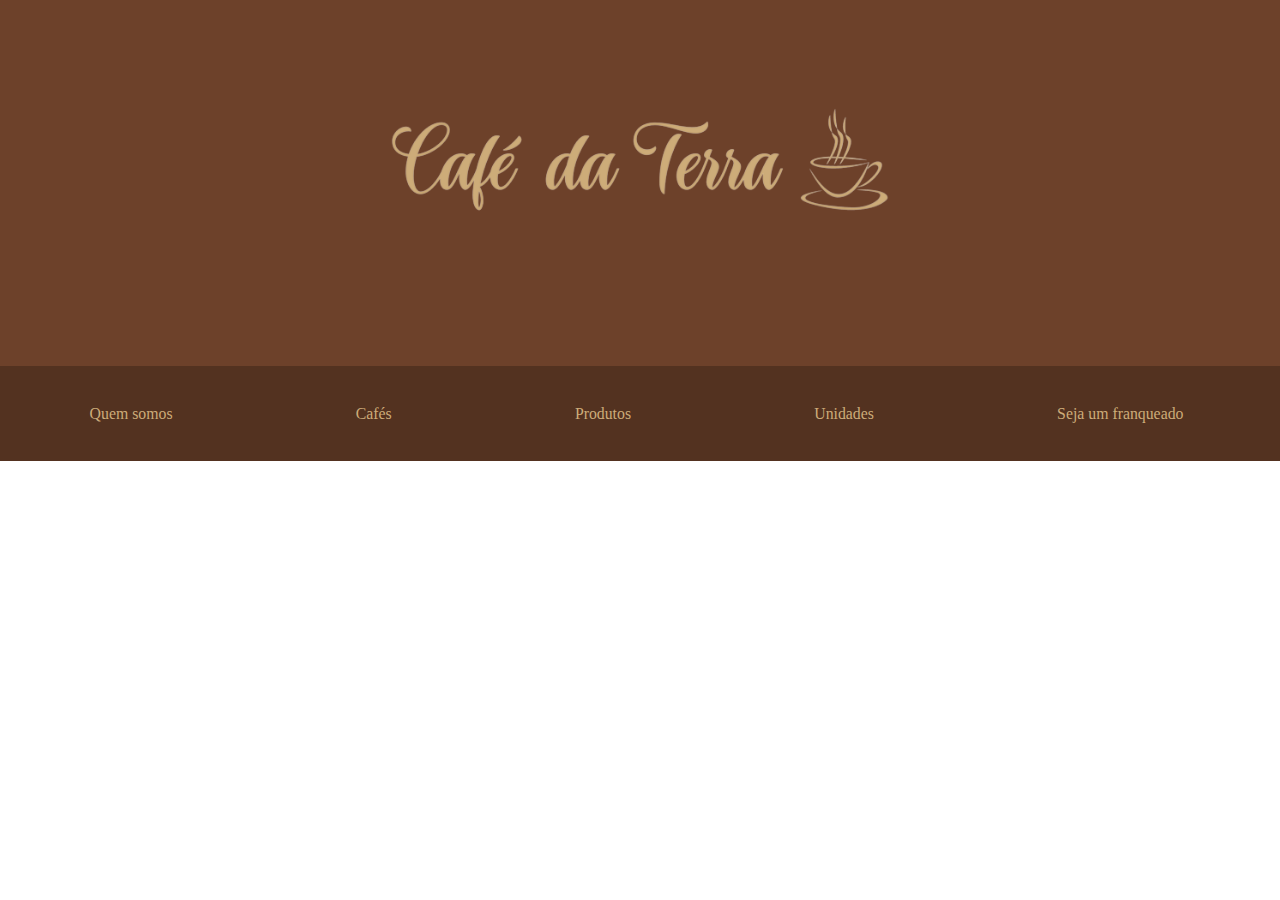
==== cafe.html @ b67c9f63 "cafe da terra" ====
<!DOCTYPE html>
<html lang="pt-br">
<head>
    <meta charset="UTF-8">
    <meta name="viewport" content="width=device-width, initial-scale=1.0">
    <title>Café da Terra</title>
    <link rel="stylesheet" href="style.css">
</head>
<body>
    <Header>
        <h1><img src="Imagens/logo.png" alt="" id="inicioimg"></h1>
    </Header>
    <nav>
        <div>
            <p>Quem somos</p>
            <p>Cafés</p>
            <p>Produtos</p>
            <p>Unidades</p>
            <p>Seja um franqueado</p>
        </div>
    </nav>
    
</body>
</html>
---- style.css ----
@charset "UTF-8";

body{width: 100vw;
margin: 0px 0px 0px 0px;}

header{
        background-color: #6D412A;
        width: 100%;
        margin: 0px;

}
header > h1{
        text-align: center ;
        margin: 0px ;
}

header > h1 > img{
        width: 40vw;
}

nav{
        background-color: #533220;
        width: 100vw;
}

nav > div > p{
        display: inline-block;
        margin: 3% 7%;
        color: #CDAC79;
        font-size: calc(3px + 1vw);}

nav > div{margin: 0px 0%;}
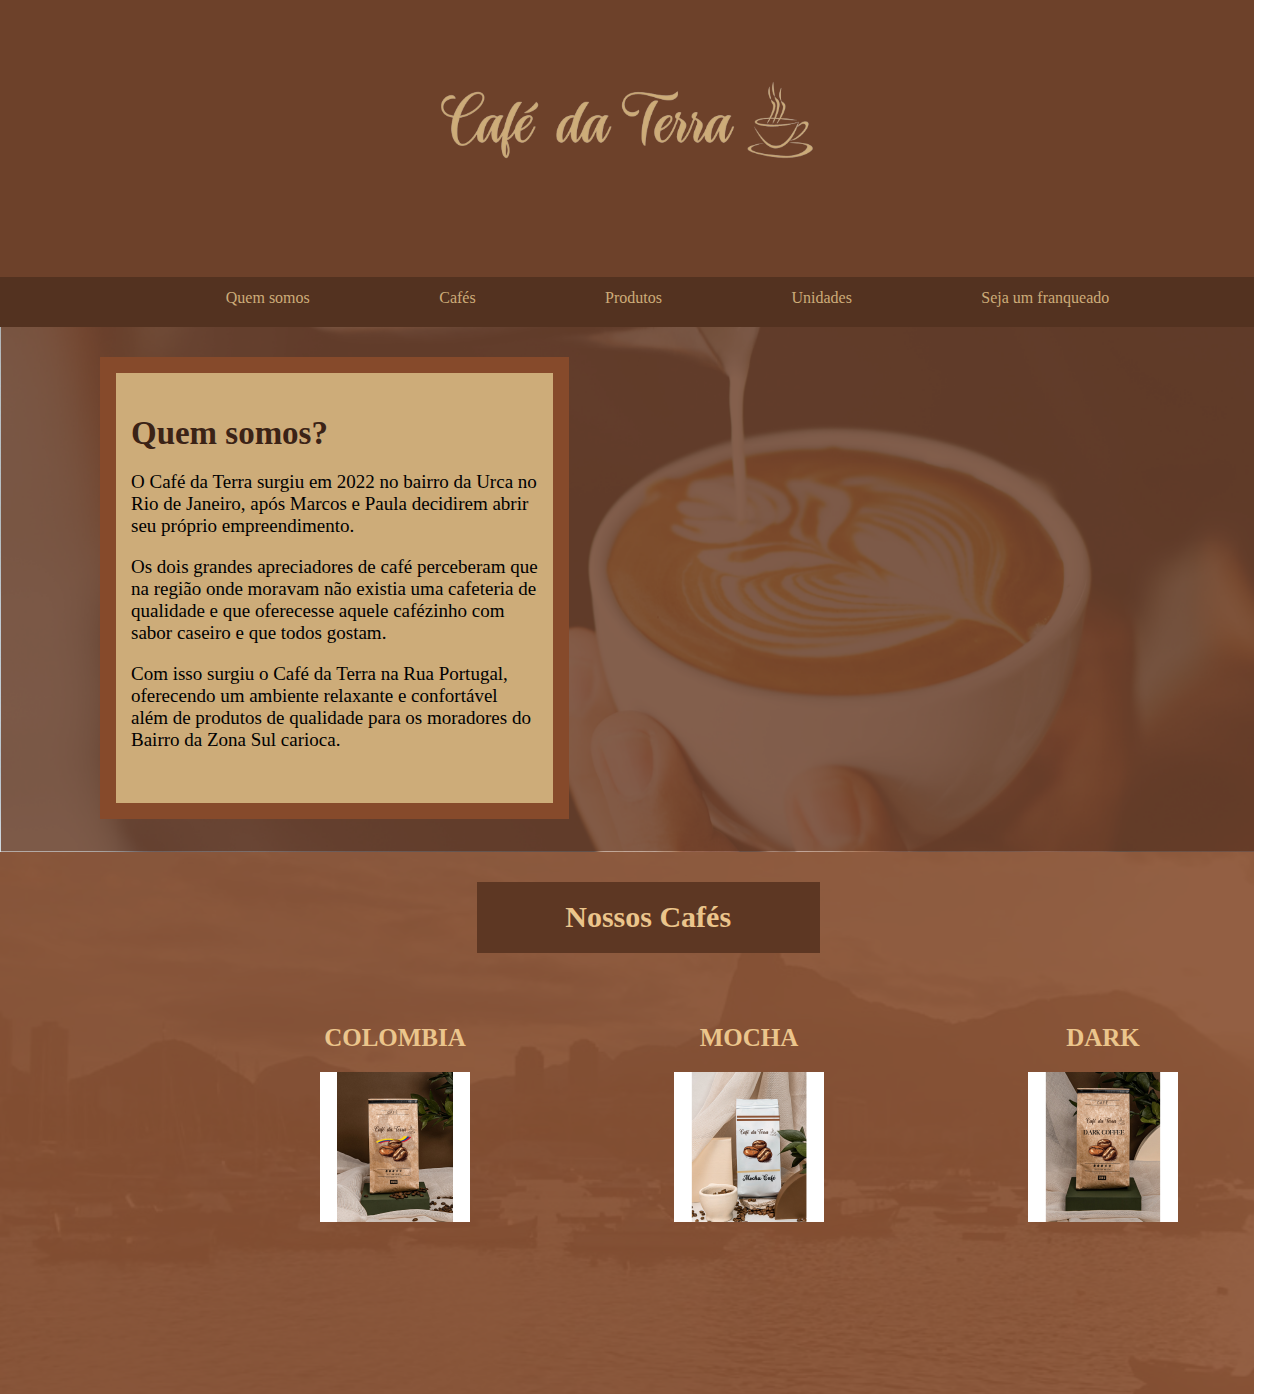
==== commit 426d7ec5: "mudanças construção do site" ====
--- a/cafe.html
+++ b/cafe.html
@@ -12,13 +12,38 @@
     </Header>
     <nav>
         <div>
-            <p>Quem somos</p>
+            <p class="primeironav">Quem somos</p>
             <p>Cafés</p>
             <p>Produtos</p>
             <p>Unidades</p>
             <p>Seja um franqueado</p>
         </div>
     </nav>
+    <section class="quemsomos">
+        <div class="quemsomostexto">
+            <h2 class="quemsomostitulo">Quem somos?</h2>
+            <p  class="quemsomosparagrafo">O Café da Terra surgiu em 2022 no bairro da Urca no Rio de Janeiro, após Marcos e Paula decidirem abrir seu próprio empreendimento.</p>
+            <p class="quemsomosparagrafo">Os dois grandes apreciadores de café perceberam que na região onde moravam não existia uma cafeteria de qualidade e que oferecesse aquele cafézinho com sabor caseiro e que todos gostam.</p>
+            <p class="quemsomosparagrafo">Com isso surgiu o Café da Terra na Rua Portugal, oferecendo um ambiente relaxante e  confortável além de produtos de qualidade para os moradores do Bairro da Zona Sul carioca.</p>
+        </div>
+    </section>
+    <section class="cafes">
+<h1 class="nossoscafes">Nossos Cafés</h1>
+<div class="alinharcafesdivs">
+    <div class="cafesdivs">
+        <h2 class="nomecafe">COLOMBIA</h2>
+        <img src="Imagens/café-colombia.png" alt="" class="imagemcafe">
+    </div>
+    <div class="cafesdivs">
+        <h2 class="nomecafe">MOCHA</h2>
+        <img src="Imagens/cafe-mocha.png" alt="" class="imagemcafe">
+    </div>
+    <div class="cafesdivs">
+        <h2 class="nomecafe">DARK</h2>
+        <img src="Imagens/cafe-dark.png" alt="" class="imagemcafe">
+    </div>
+</div>
+    </section>
     
 </body>
 </html>--- a/style.css
+++ b/style.css
@@ -1,12 +1,12 @@
 @charset "UTF-8";
 
-body{width: 100vw;
+body{width: 98vw;
 margin: 0px 0px 0px 0px;}
 
 header{
         background-color: #6D412A;
-        width: 100%;
-        margin: 0px;
+        width: 98vw;
+        margin: 0px 0px 0px 0px;
 
 }
 header > h1{
@@ -15,21 +15,98 @@
 }
 
 header > h1 > img{
-        width: 40vw;
+        width: 30vw;
 }
 
 nav{
         background-color: #533220;
-        width: 100vw;
+        width: 98vw;
+        height: 50px;
+        margin-bottom: 0px;
+        margin-right: 0px;
 }
 
 nav > div > p{
         display: inline-block;
-        margin: 3% 7%;
+        margin: 1% 5% 0% 5%;
         color: #CDAC79;
-        font-size: calc(3px + 1vw);}
+        font-size: 16px;}
 
-nav > div{margin: 0px 0%;}
+
+
+.primeironav{display: inline-block;
+        margin: 0% 5%;
+        color: #CDAC79;
+        font-size: 16px;
+margin-left: 18%;}
+
+nav > div{margin: 0px;}
+
+.quemsomos{
+        background-image: url(Imagens/quemsomosfundo.png);
+        background-size: cover;
+        height:525px;
+        width: 98vw;
+        margin-top: 0px;
+        margin-right: 0px;
+        display:inline-block;
+
+        
+}
+
+.quemsomostexto{
+        width: 407px;
+        height: 400px;
+        margin: 30px 0px 20px 100px;
+        background-color: #CDAC79;
+        padding: 15px;
+        border-color: #864A2B;
+        border-width: 16px;
+border-style: solid;}
+
+.quemsomostitulo{
+        font-size: 32.98px;
+        margin-bottom: 0px;
+        color:#3B2316 ;
+}
+
+.quemsomosparagrafo{
+        font-size: 19px;
+        color: black;
+
+}
+
+.cafes{height: 542px;
+        width: 98vw;
+        background-image: url(Imagens/cafes.png);
+        background-size:cover;
+        display: inline-block;}
+
+.nossoscafes{background-color: #5D3723;
+width: 343px;
+height: 53px;
+padding-top: 18px;
+text-align: center;
+position: relative;
+left: 38%;
+margin-top: 30px;
+font-size: 30px;
+color: #EBC58C;}
+
+.cafesdivs{display: inline-block;
+margin-right: 200px;
+margin-top: 30px;}
+
+.nomecafe{font-size: 25px;
+color: #EBC58C;
+text-align: center;
+}
+
+.alinharcafesdivs{display: inline-block;
+        position: relative;
+left: 320px;}
+
+.imagemcafe{width: 100%;}
 
 
 
